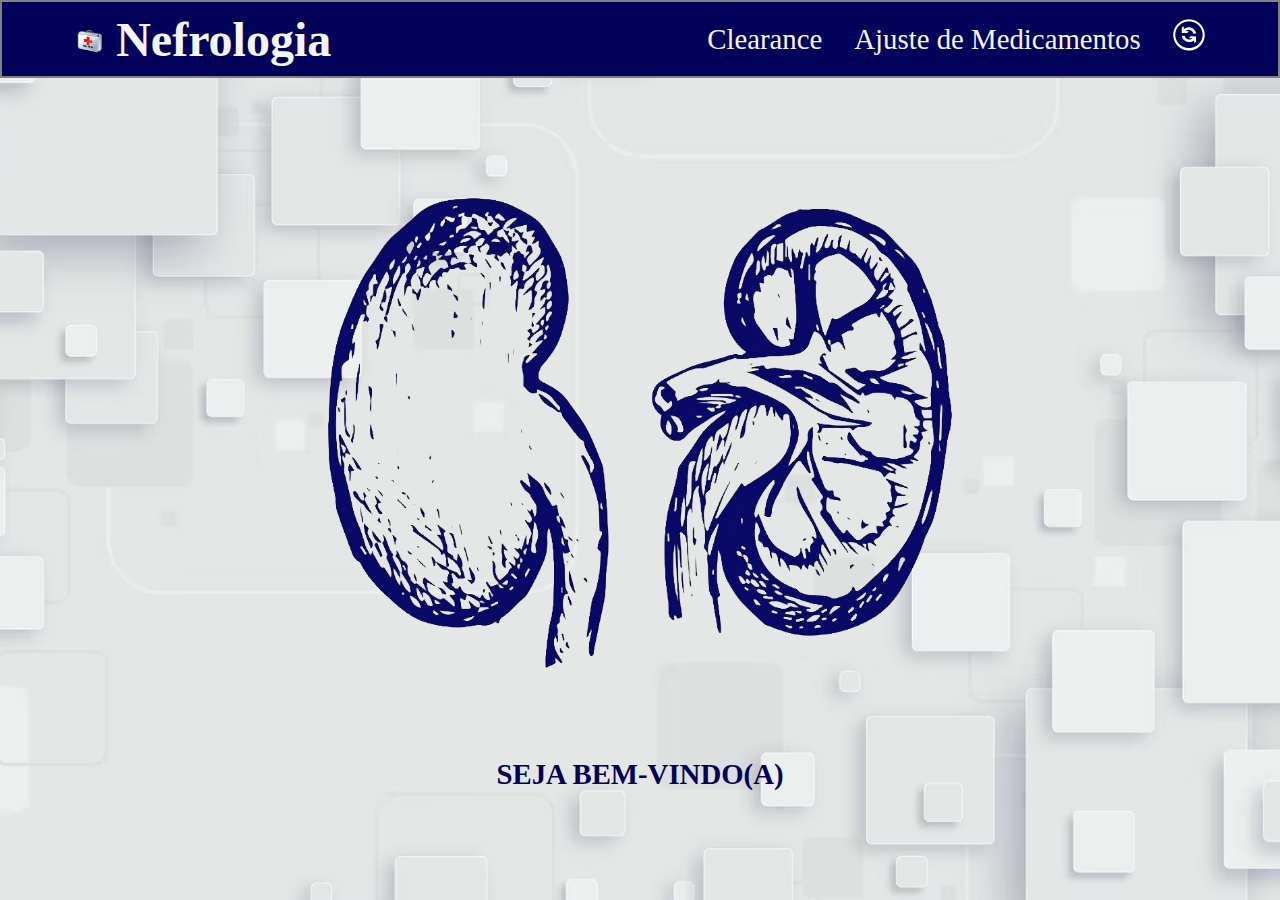
==== index.html @ 2cf63c2b "Add files via upload" ====
<!DOCTYPE html>
<html lang="pt-BR">
<head>
    <meta charset="UTF-8">
    <meta http-equiv="X-UA-Compatible" content="IE=edge">
    <meta name="viewport" content="width=device-width, initial-scale=1.0">
    <title>Nefrologia</title>
    <link rel="stylesheet" href="./assets/css/nefrologiapc.css">
    <link rel="shortcut icon" href="./assets/image/first.png" type="image/x-icon">
</head>
<body>

    <input type="checkbox" aria-label="close" id="close" class="close" role="button">
    <label for="close" class="closelabel" title="close"></label>
    <aside>
        <div class="menu">
            <h1><img style="height: 1.8rem" src="./assets/image/first.png" alt="primeiros socorros"> Nefrologia</h1> 
                        
            <nav>
                <ul onclick="getElementById('close').checked=false;">
                    <li><a href="clcr.html">Clearance</a></li>
                    <li><a href="ajuste.html">Ajuste de Medicamentos</a></li> 
                    <li><img class="res" onclick="limpar()" title="resetar a página" src="./assets/image/81144_mb_reload_icon.png" alt=""></li>
                </ul>
            </nav>
        </div>
    </aside>
    <section id="intro" class="resultado">
        <img style="width: 640px;" src="/assets/image/rim3sem.png" alt="">
        <h4>SEJA BEM-VINDO(A)</h4>
    </section>    
   
    <script src="./assets/js/main.js"></script>

 
</body>
</html>
---- assets/css/nefrologiapc.css ----
*{
    font-size: 62,5%;
    margin: 0%;
    padding: 0%;
    box-sizing: border-box;
}

html{
    scroll-behavior: smooth;
    overflow-x: hidden;
}

section{
    min-height: 100vh;
    display: flex;
    width: 100vw;
    flex-flow: column wrap;
    font-size: 1.2rem;
    align-items: center;
    padding: 0rem;
    color: darkblue;
}

#intro{
    align-items: center;
    justify-content: center;
    font-size: 2rem;
    background-image: url('/assets/image/poligonos3.avif');
    background-size: cover;
    background-position: center;
    background-repeat: no-repeat;
}

#intro h4{
    color: rgb(1, 1, 90);
}

section button{
    background-color: rgb(1, 1, 90);
    border-radius: 0.2rem;
    color: whitesmoke;
    padding: 0.2rem 0.4rem;

}

.barra{
    height: 4rem;
    width: 100%;
}

aside{
    position: fixed;
    width: 100%;
    background-color:rgb(1, 1, 90);
    min-height: 2.5rem; 
    border: solid 0.15rem gray;  
}

section h1{
    margin-top: 1rem;
}

.menu{
    display: flex;
    flex-flow: row wrap;
    justify-content: space-between;
    top: 0%;
    left: 0%;
    right: 0%;
    align-items: center;
    margin: 0 auto;
    height: auto;
    font-size: 1.5rem;
    color: whitesmoke;
    max-width: 90%;
    padding: 0.6rem 0.6rem;
}

.menu nav ul{
    list-style: none;
    display: flex;
    flex-flow: row wrap; 
    font-size: 1.8rem;  
}

.menu nav ul li img{
    margin-left: 1rem;
}

.menu nav ul li a{
    text-decoration-line: none;
    color: whitesmoke;
    display: block;
    position: relative;
    transition: all 400ms ease-in-out;
    padding: 0.2rem 1rem;
}

.menu nav ul li a::after{
    content: "";
    background-color: whitesmoke;
    width: 0%;
    height: 0rem;
    bottom: 0;
    left: 50%;
    position: absolute;
    transition: all 400ms ease-in-out;
    
}

.menu nav ul li a:hover::after{
    content: "";
    background-color: whitesmoke;
    width: 100%;
    left: 0%;
    height: 0.2rem;
    bottom: 0;
}

.res:hover{
    transform: rotate(-360deg);
    transition: 1500ms ease-in-out; 
}


#clcr{
    background-image:  
    url("https://media.istockphoto.com/photos/woman-holding-model-kidney-halves-at-body-picture-id629358512?b=1&k=20&m=629358512&s=170667a&w=0&h=KxBL87m3flShpv5EJEO1OA47SJwar_hU-H4NZLmGVSw=");
    background-size: cover;
    background-position: center;  
}

.clcr{
    display: flex;
    flex-flow: column wrap;
    justify-content: center;
    align-items: center;  
    margin-top: 4rem;  
}

.clcr h1{
    margin-bottom: 2rem;
}

.clcr1{
    display: grid;
    grid-template-columns: 1fr 1fr;
    padding: 2rem 2rem;
    gap: 5rem;
}

.clcr1 div{
    text-align-last: center;
    border: 0.2rem solid rgb(1, 1, 90);
    padding: 2rem 1rem;
    border-radius: 5%;
}

.ajuste div{
    text-align-last: center;
    border: 0rem solid rgb(1, 1, 90);
    padding: 3rem 3rem;
    border-radius: 30%;
}


.clcr1 div label, .ajuste div label{
    display: block;
}

.clcr div button{
    margin-top: 1rem;
    margin-bottom: 1rem;
    cursor: pointer;
}

.clcr input:focus{
    color: rgb(1, 1, 90);
    outline-color: rgb(1, 1, 90);    
}

.clear{
    transition: all 300ms ease-in-out;
}

.clear:hover{
    background-color: rgba(176, 196, 222, 0.507);
    border: 0.2rem solid rgba(0, 0, 139, 0.144);
    border-radius: 5%;
}

#ajuste{
    background-color: white;
    background-image: 
    url("/assets/image/Clearancedecreatinina.png");
    background-size: contain;
    background-repeat: no-repeat;
    background-position: left;  
}

.ajuste{
    display: flex;
    flex-flow: column wrap;
    justify-content: center;
    align-items: center;
    gap: 2rem;
    font-size: 1.4rem;
    margin-top: 4rem;  
}

.ajuste form{
    transition: all 300ms ease-in-out;
    border-radius: 1rem;  
    border: 0.4rem solid rgba(0, 0, 139, 0);
    padding: 2rem;

}
.ajuste form:hover{
    border: 0.4rem solid rgb(1, 1, 90);
    background-color: rgba(141, 141, 221, 0.575);
}

.ajuste h5{
    align-items: center;
    text-align: center;
}

.lado{
    display: grid;
    grid-template-columns: 320px 1fr;
    margin-top: 10rem;
}

.ajuste div{
    padding: 3rem 6rem;  
}

/*.ajuste div:hover{
    background-color: rgba(231, 162, 145, 0.507) ;     
}
*/

.ajuste label{
    padding: 0.3rem;
    margin-top: 0;
}

.ajuste input:focus{
    color: rgb(1, 1, 90);
    outline-color: rgb(1, 1, 90);
}

.ajuste button{
    margin-top: 1rem;
    cursor: pointer;
}


.form{
    display: grid;
    grid-template-columns: 1fr 1fr 1fr;
    padding: 1rem 3rem;
    gap: 2rem;
}

.form div{
    text-align-last: center;
    border: 0.2rem solid rgb(1, 1, 90);
    padding: 2rem 1rem 4rem 1rem;
    text-align: justify;
}

.form div label{
    display: block;
}


.form div:hover{
    background-color: rgba(176, 196, 222, 0.507) ;     
}

.form label{
    padding: 0.1rem;
    margin-top: 0;
}

.form input:focus{
    color: rgb(1, 1, 90);
    outline-color: rgb(1, 1, 90);
}

.form button{
     margin-top: 1rem;
     margin-bottom: 1rem;   
}

.form h3{
    margin-bottom: 2rem;
}

.form .mass h5{
    text-align:initial;  
}


.outros{
    background-image: 
    url(./image/card.JPG);
    background-size: 600px 500px;
    background-position: center;
    background-repeat: no-repeat;
    
}

#outros h3 a{
    text-decoration-line: none;
    color: rgb(1, 1, 90);
    display: block;
    position: relative;
    gap: 2rem;
    margin-top: 5rem;   
    
}

#outros h3 a::after{
    content: " ";
    background-color: rgb(1, 1, 90);
    width: 0;
    height: 0.1rem;
    bottom: 0;
    left: 50%;
    position: absolute;
    transition: all 500ms ease-in-out;
}

#outros h3 a:hover::after{
    content: " ";
    background-color: rgb(1, 1, 90);
    width: 0;
    left: 0%;
    height: 0.1rem;
    bottom: 0;
    position: absolute;   
}




.ima{  
    position: fixed;
    display: flex;
    justify-content: center;
    align-items: center;
    justify-items: center;
    width: auto;
    color: rgba(176, 30, 30, 0);
    transition: all 500ms ease-in-out; 
    bottom: 1rem;
    left: 50%;
    right: 50%;
    margin: 0 auto;
}

.imagem{
    width: 3rem;   
}


.imagem:hover{
   
    transition: all 800ms ease-in-out;
    animation: pulse 2.5s ease 0s infinite;
}

@keyframes pulse {
    0% {
        opacity: 1;
        transform: scale(1);
    }
    
    100% {
        opacity: 1;
        transform: scale(1.2);
    }
  }

.azul{
    color: rgb(1, 1, 90);
}

.lin{
    position: relative;
    margin-bottom: 0;
}

.close{
    display: none;
}

.res{
    height: 2rem;
}

@media(max-width:1366px){
    .clcr{
        margin-top: 0rem;  
        font-size: 1rem;
    }
    
    .clcr h1{
        margin-bottom: 0rem;
    }
}

.ajuste{
    margin-top: 0;
}

#ajust{
    margin-top: -2rem;
}

#intro{
    font-size: 1.8rem;
}

.campo{
    gap: 0;
    margin-top: -2rem;
}

@media(max-width: 720px){
    aside{
        bottom: 0;
        top: 0;  
        justify-content: center;   
        max-width: 100vw; 
        max-height: 100vh;   
    }
    
    #intro{
        font-size: 1.5rem;
    }
    .menu{
        gap: 2rem;
        flex-direction: column;
        justify-content: center;
        height: 90vh;
        font-size: 2.0rem;
        margin-bottom: 50rem;
    }
    .menu nav ul{
        flex-direction: column;
        align-items: center;
        
    }

    .menu nav ul li img{
        border-radius: 50%;
    }

    .res{
        height: 2.8rem;
    }

    aside{
        display: none;
        background-color: whitesmoke;   
    }

    .close{
        position: fixed;
        z-index: 2;
        top: 0;
        left: 0;  
    }

    .closelabel::after{
        content: "≡";
        position: fixed;
        z-index: 2;
        top: 2rem;
        right: 2rem;
        background-color: rgb(1, 1, 90);
        color: white;
        font-size: 5rem;
        line-height: 3rem;
        height: 3rem;
        width: 3rem;
        text-align: center;
        padding: 0.5rem;
        cursor: pointer;
    }

    .close:checked~aside{
        display: block;
    }

    .close:checked~.closelabel::after{
        content: '×';
    }

    #ajuste{
        max-width: 100vw; 
        background-image: none;
    }

    .ajuste{
        height: 100vh;
        max-width: 100%;
        font-size: 1.8rem;
        margin-top: -8rem;
    }

    form button{
        font-size: 1.0rem;
    }

    .lado{
        max-width: 100vw;
        max-height: 100vh;
        grid-template-columns: 0 1fr;
    }

    #ajust{
        max-width: 90%;
    }
}

@media(max-width: 420px) {
    .ajuste{
        max-width: 420px;
        align-items: center;
        justify-items: center;
        font-size: 1.2rem;
        margin-top: -4rem;
    }

    #ajust{
        max-width: 300px;
        margin-top: -1rem;
        font-size: 0.8rem;
    }
}

@media(max-width: 320px){
    .ajuste{
        max-width: 300px;
        align-items: center;
        justify-items: center;
        font-size: 1.0rem;
        margin-top: -4rem;
    }

    #ajust{
        max-width: 260px;
        margin-top: -1rem;
        font-size: 0.8rem;
    }

    #intro{
        font-size: 1.4rem;
    }

}
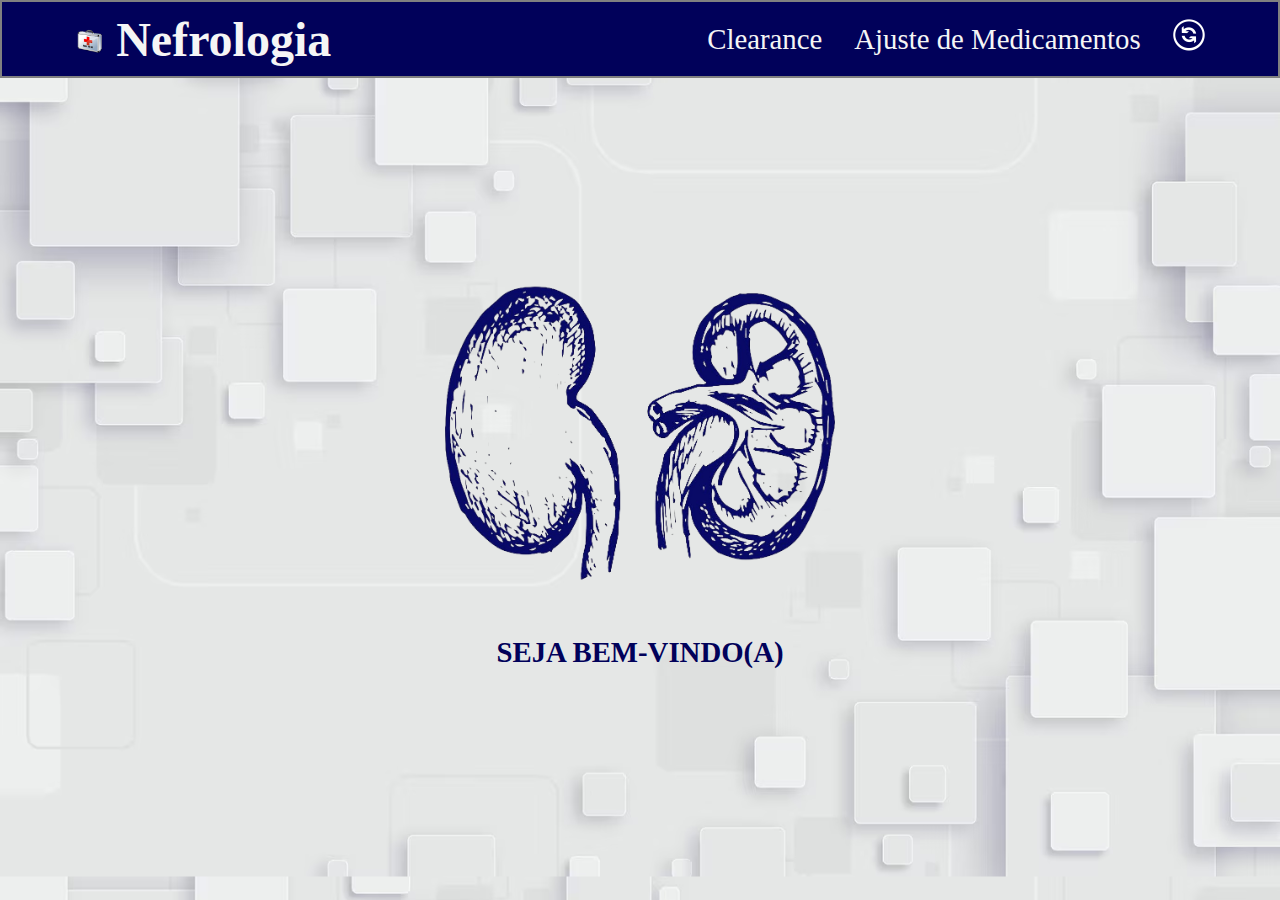
==== commit 998f9e1e: "Add files via upload" ====
--- a/index.html
+++ b/index.html
@@ -26,7 +26,7 @@
         </div>
     </aside>
     <section id="intro" class="resultado">
-        <img style="width: 640px;" src="/assets/image/rim3sem.png" alt="">
+        <img class="rimazul" src="/assets/image/rim3sem.png" alt="">
         <h4>SEJA BEM-VINDO(A)</h4>
     </section>    
    
--- a/assets/css/nefrologiapc.css
+++ b/assets/css/nefrologiapc.css
@@ -26,9 +26,9 @@
     justify-content: center;
     font-size: 2rem;
     background-image: url('/assets/image/poligonos3.avif');
-    background-size: cover;
+    background-size: contain;
     background-position: center;
-    background-repeat: no-repeat;
+    background-repeat: repeat;
 }
 
 #intro h4{
@@ -40,7 +40,10 @@
     border-radius: 0.2rem;
     color: whitesmoke;
     padding: 0.2rem 0.4rem;
-
+}
+
+.rimazul{
+    width: 640px;
 }
 
 .barra{
@@ -54,6 +57,7 @@
     background-color:rgb(1, 1, 90);
     min-height: 2.5rem; 
     border: solid 0.15rem gray;  
+    z-index: 15;
 }
 
 section h1{
@@ -125,8 +129,8 @@
 
 #clcr{
     background-image:  
-    url("https://media.istockphoto.com/photos/woman-holding-model-kidney-halves-at-body-picture-id629358512?b=1&k=20&m=629358512&s=170667a&w=0&h=KxBL87m3flShpv5EJEO1OA47SJwar_hU-H4NZLmGVSw=");
-    background-size: cover;
+    url("/assets/image/poligonos3.avif");
+    background-size: contain;
     background-position: center;  
 }
 
@@ -139,21 +143,39 @@
 }
 
 .clcr h1{
-    margin-bottom: 2rem;
+    margin-bottom: 4rem;
+    font-size: 1.8rem;
+}
+
+.clcr h4{
+    margin-top: 4rem;
+    font-size: 1.6rem;
+    text-align: center;
 }
 
 .clcr1{
     display: grid;
-    grid-template-columns: 1fr 1fr;
-    padding: 2rem 2rem;
-    gap: 5rem;
+    grid-template-columns: 1fr 180px 1fr;
+    padding: 1rem 0rem;
+    gap: 0rem;
+}
+
+.filtracaosem{
+    width: 160px;
+    height: 200px;
 }
 
 .clcr1 div{
     text-align-last: center;
     border: 0.2rem solid rgb(1, 1, 90);
-    padding: 2rem 1rem;
+    padding: 1rem 1rem;
     border-radius: 5%;
+}
+
+.clcr1 p{
+    display: flex;
+    align-items: end;
+    justify-content: center;
 }
 
 .ajuste div{
@@ -189,13 +211,14 @@
     border-radius: 5%;
 }
 
+
 #ajuste{
-    background-color: white;
+    background-color: whitesmoke;
     background-image: 
-    url("/assets/image/Clearancedecreatinina.png");
+    url("/assets/image/poligonos3.avif");
     background-size: contain;
-    background-repeat: no-repeat;
-    background-position: left;  
+    background-repeat: repeat;
+    background-position: center;  
 }
 
 .ajuste{
@@ -203,9 +226,8 @@
     flex-flow: column wrap;
     justify-content: center;
     align-items: center;
-    gap: 2rem;
+    gap: 1rem;
     font-size: 1.4rem;
-    margin-top: 4rem;  
 }
 
 .ajuste form{
@@ -227,12 +249,28 @@
 
 .lado{
     display: grid;
-    grid-template-columns: 320px 1fr;
-    margin-top: 10rem;
+    grid-template-columns: 360px 1fr;
+    margin-top: 8rem;
 }
 
 .ajuste div{
     padding: 3rem 6rem;  
+}
+
+.rimaesquerda{
+    position: absolute;
+    left: 0;
+    bottom: 0;
+    height: 96vh; 
+    width: 500px; 
+}
+
+.rimadireita{
+    position: absolute;
+    right: 0;
+    bottom: 0;
+    height: 96vh;  
+    width: 500px;
 }
 
 /*.ajuste div:hover{
@@ -342,9 +380,6 @@
     bottom: 0;
     position: absolute;   
 }
-
-
-
 
 .ima{  
     position: fixed;
@@ -410,23 +445,38 @@
     .clcr h1{
         margin-bottom: 0rem;
     }
-}
-
-.ajuste{
-    margin-top: 0;
-}
-
-#ajust{
-    margin-top: -2rem;
-}
-
-#intro{
-    font-size: 1.8rem;
-}
-
-.campo{
-    gap: 0;
-    margin-top: -2rem;
+
+    .rimazul{
+        width: 400px;
+    }
+
+    #ajust{
+      max-height: 100vh;
+    }
+
+    #ajuste h1{
+        margin-bottom: -2rem;
+    }
+
+    #intro{
+        font-size: 1.8rem;
+    }
+
+    .lado{
+        padding: 0;
+        max-height: 80vh;
+        margin-top: -4rem;
+        gap: 0;
+    }
+
+    #ajust{
+        margin-top: -2rem;
+    }
+
+    .campo{
+        gap: 0;
+        margin-top: 0rem;
+    }
 }
 
 @media(max-width: 720px){
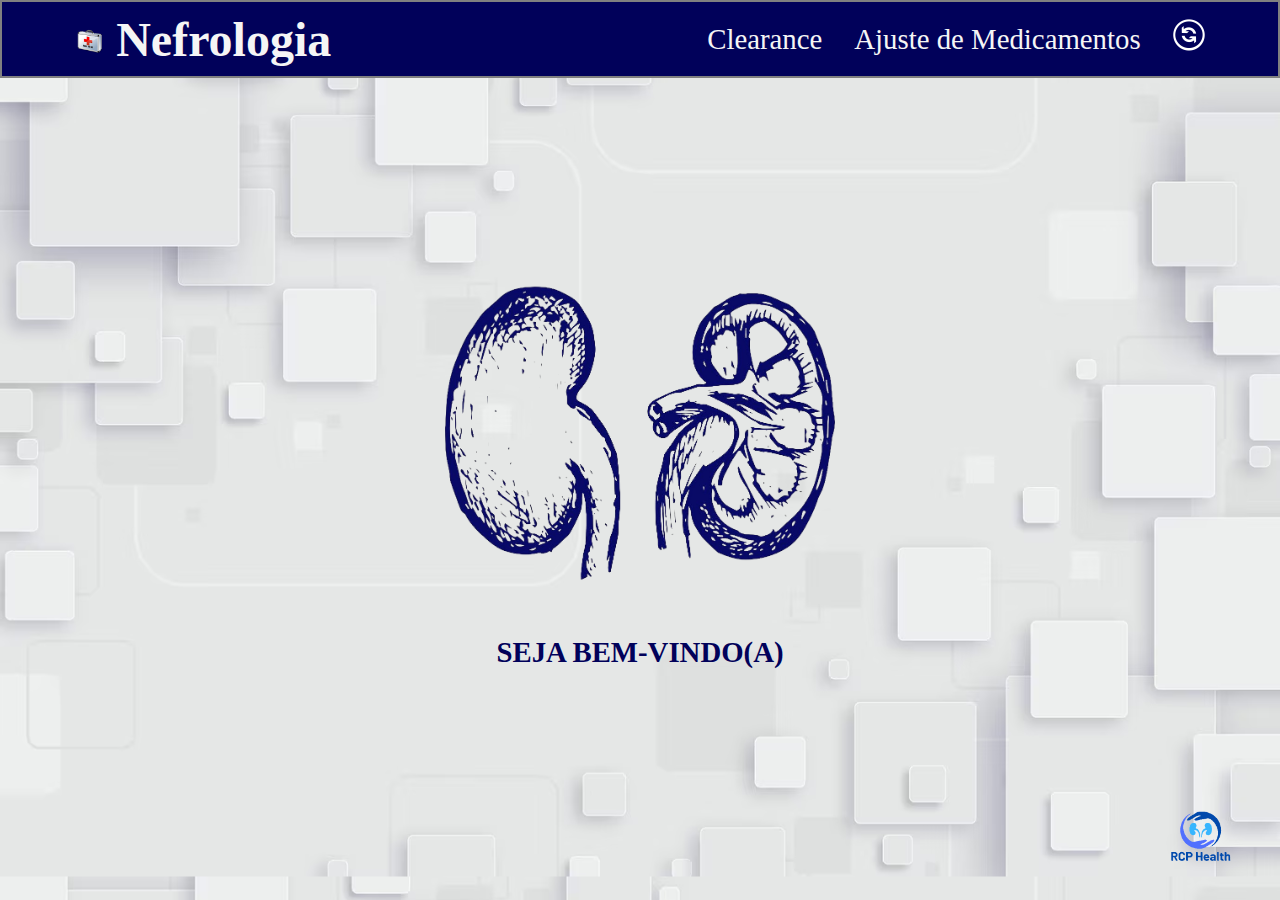
==== commit ec82c8b1: "Add files via upload" ====
--- a/index.html
+++ b/index.html
@@ -28,7 +28,8 @@
     <section id="intro" class="resultado">
         <img class="rimazul" src="/assets/image/rim3sem.png" alt="">
         <h4>SEJA BEM-VINDO(A)</h4>
-    </section>    
+    </section>  
+    <img class="rcphealth" src="/assets/image/rcphealth.png" alt="">  
    
     <script src="./assets/js/main.js"></script>
 
--- a/assets/css/nefrologiapc.css
+++ b/assets/css/nefrologiapc.css
@@ -58,6 +58,18 @@
     min-height: 2.5rem; 
     border: solid 0.15rem gray;  
     z-index: 15;
+}
+
+.rcphealth{
+    position: fixed;
+    bottom: 2rem;
+    right: 3rem;
+    width: 4rem;
+    transition: all 500ms ease-in-out;
+}
+
+.rcphealth:hover{
+    transform: scale(1.1);
 }
 
 section h1{
@@ -242,7 +254,7 @@
     background-color: rgba(141, 141, 221, 0.575);
 }
 
-.ajuste h5{
+.ajuste h4{
     align-items: center;
     text-align: center;
 }
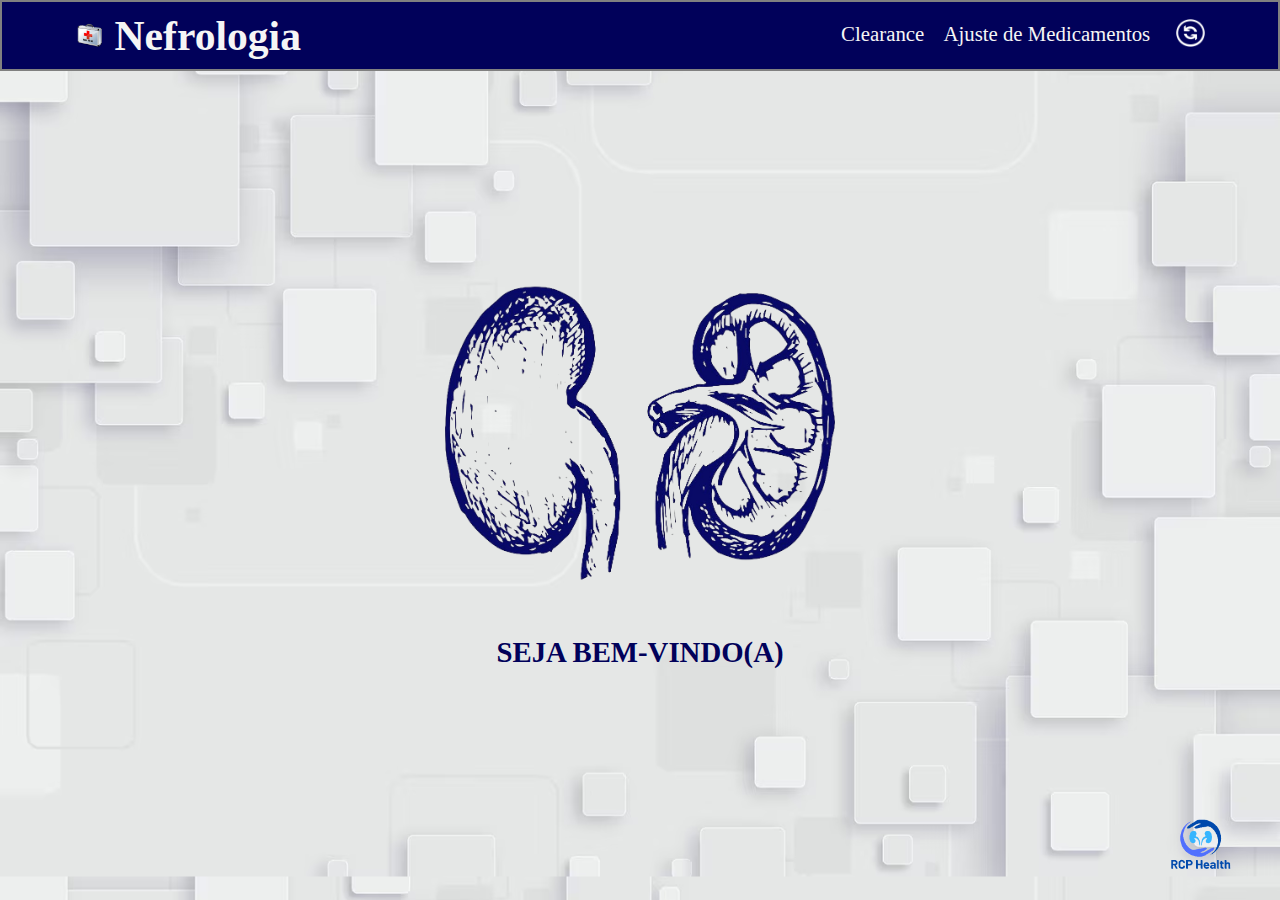
==== commit 8117ee54: "Add files via upload" ====
--- a/index.html
+++ b/index.html
@@ -20,7 +20,7 @@
                 <ul onclick="getElementById('close').checked=false;">
                     <li><a href="clcr.html">Clearance</a></li>
                     <li><a href="ajuste.html">Ajuste de Medicamentos</a></li> 
-                    <li><img class="res" onclick="limpar()" title="resetar a página" src="./assets/image/81144_mb_reload_icon.png" alt=""></li>
+                    <li class="hidden"><img class="res" onclick="limpar()" title="resetar a página" src="./assets/image/reloadbranco.png" alt=""></li>
                 </ul>
             </nav>
         </div>
--- a/assets/css/nefrologiapc.css
+++ b/assets/css/nefrologiapc.css
@@ -31,7 +31,7 @@
     background-repeat: repeat;
 }
 
-#intro h4{
+#intro h4:not(#output){
     color: rgb(1, 1, 90);
 }
 
@@ -65,7 +65,7 @@
     bottom: 2rem;
     right: 3rem;
     width: 4rem;
-    transition: all 500ms ease-in-out;
+    transition: all 700ms ease-in-out;
 }
 
 .rcphealth:hover{
@@ -165,16 +165,20 @@
     text-align: center;
 }
 
+.azul{
+    color: darkblue;
+}
+
 .clcr1{
     display: grid;
-    grid-template-columns: 1fr 180px 1fr;
+    grid-template-columns: 1fr 160px 1fr;
     padding: 1rem 0rem;
     gap: 0rem;
 }
 
 .filtracaosem{
-    width: 160px;
-    height: 200px;
+    width: 120px;
+    height: 150px;
 }
 
 .clcr1 div{
@@ -221,6 +225,14 @@
     background-color: rgba(176, 196, 222, 0.507);
     border: 0.2rem solid rgba(0, 0, 139, 0.144);
     border-radius: 5%;
+}
+
+.amarelo{
+    color: rgb(245, 182, 25);
+}
+
+.vermelho{
+    color: red;
 }
 
 
@@ -277,19 +289,6 @@
     width: 500px; 
 }
 
-.rimadireita{
-    position: absolute;
-    right: 0;
-    bottom: 0;
-    height: 96vh;  
-    width: 500px;
-}
-
-/*.ajuste div:hover{
-    background-color: rgba(231, 162, 145, 0.507) ;     
-}
-*/
-
 .ajuste label{
     padding: 0.3rem;
     margin-top: 0;
@@ -304,7 +303,6 @@
     margin-top: 1rem;
     cursor: pointer;
 }
-
 
 .form{
     display: grid;
@@ -352,85 +350,6 @@
     text-align:initial;  
 }
 
-
-.outros{
-    background-image: 
-    url(./image/card.JPG);
-    background-size: 600px 500px;
-    background-position: center;
-    background-repeat: no-repeat;
-    
-}
-
-#outros h3 a{
-    text-decoration-line: none;
-    color: rgb(1, 1, 90);
-    display: block;
-    position: relative;
-    gap: 2rem;
-    margin-top: 5rem;   
-    
-}
-
-#outros h3 a::after{
-    content: " ";
-    background-color: rgb(1, 1, 90);
-    width: 0;
-    height: 0.1rem;
-    bottom: 0;
-    left: 50%;
-    position: absolute;
-    transition: all 500ms ease-in-out;
-}
-
-#outros h3 a:hover::after{
-    content: " ";
-    background-color: rgb(1, 1, 90);
-    width: 0;
-    left: 0%;
-    height: 0.1rem;
-    bottom: 0;
-    position: absolute;   
-}
-
-.ima{  
-    position: fixed;
-    display: flex;
-    justify-content: center;
-    align-items: center;
-    justify-items: center;
-    width: auto;
-    color: rgba(176, 30, 30, 0);
-    transition: all 500ms ease-in-out; 
-    bottom: 1rem;
-    left: 50%;
-    right: 50%;
-    margin: 0 auto;
-}
-
-.imagem{
-    width: 3rem;   
-}
-
-
-.imagem:hover{
-   
-    transition: all 800ms ease-in-out;
-    animation: pulse 2.5s ease 0s infinite;
-}
-
-@keyframes pulse {
-    0% {
-        opacity: 1;
-        transform: scale(1);
-    }
-    
-    100% {
-        opacity: 1;
-        transform: scale(1.2);
-    }
-  }
-
 .azul{
     color: rgb(1, 1, 90);
 }
@@ -449,13 +368,50 @@
 }
 
 @media(max-width:1366px){
+
+    .rcphealth{
+        bottom: 1.5rem;
+    }
+
+    aside{
+        min-height: 2rem;
+    }
+
+    .menu{
+        font-size: 1.3rem;
+        padding: 0.6rem 0.6rem;
+    }
+    
+    .menu nav ul{
+        font-size: 1.3rem;  
+    }
+
+    .menu nav ul li a{
+        padding: 0.2rem 0.6rem;
+    }
+
     .clcr{
         margin-top: 0rem;  
         font-size: 1rem;
     }
     
     .clcr h1{
-        margin-bottom: 0rem;
+        margin-bottom: 2rem;
+        font-size: 1.4rem;
+    }
+    
+    .clcr h4{
+        margin-top: 3rem;
+        font-size: 1.2rem;
+    }
+    
+    .clcr1{
+        grid-template-columns: 1fr 120px 1fr;
+    }
+
+    .filtracaosem{
+        width: 80px;
+        height: 100px;
     }
 
     .rimazul{
@@ -477,8 +433,18 @@
     .lado{
         padding: 0;
         max-height: 80vh;
-        margin-top: -4rem;
+        margin-top: 0rem;
         gap: 0;
+    }
+
+    .rimaesquerda{
+        width: 360px;
+    }
+
+    .ajuste{
+        margin-right: 8rem; 
+        margin-top: 3rem;
+        font-size: 1.2rem;       
     }
 
     #ajust{
@@ -489,40 +455,78 @@
         gap: 0;
         margin-top: 0rem;
     }
+
+    .res{
+        height: 1.8rem;
+    }
 }
 
 @media(max-width: 720px){
+
     aside{
-        bottom: 0;
-        top: 0;  
+        bottom: 1.5rem;
+        top: 1.5rem;
+        left: 0.8rem;  
         justify-content: center;   
         max-width: 100vw; 
         max-height: 100vh;   
     }
+
+    .rcphealth{
+        bottom: 1.5rem;
+        right: 1.5rem;
+    }
     
     #intro{
         font-size: 1.5rem;
-    }
+        height: 100vh;
+        overflow: hidden;
+    }
+
+    .rimazul{
+        width: 80vw;
+    }
+
     .menu{
         gap: 2rem;
         flex-direction: column;
         justify-content: center;
         height: 90vh;
-        font-size: 2.0rem;
+        font-size: 1.5rem;
         margin-bottom: 50rem;
     }
     .menu nav ul{
         flex-direction: column;
         align-items: center;
-        
+    }
+
+    .menu h1 img{
+        display: none;
+    }
+
+    .menu nav ul li{
+        padding: 1.4rem 0;
+        font-weight: 500;
+        font-size: 1.5rem;
     }
 
     .menu nav ul li img{
         border-radius: 50%;
     }
 
+    .hidden{
+        background-image: url('/assets/image/reloadazul.png');
+        background-size: contain;
+        background-repeat: no-repeat;
+        background-position: center;
+        height: 1.8rem;
+        width: 1.8rem;
+
+    }
+
     .res{
-        height: 2.8rem;
+        height: 0rem;
+        
     }
 
     aside{
@@ -541,14 +545,14 @@
         content: "≡";
         position: fixed;
         z-index: 2;
-        top: 2rem;
-        right: 2rem;
+        top: 1.5rem;
+        right: 1.5rem;
         background-color: rgb(1, 1, 90);
         color: white;
-        font-size: 5rem;
-        line-height: 3rem;
-        height: 3rem;
-        width: 3rem;
+        font-size: 4rem;
+        line-height: 2.2rem;
+        height: 2.2rem;
+        width: 2.2rem;
         text-align: center;
         padding: 0.5rem;
         cursor: pointer;
@@ -556,6 +560,21 @@
 
     .close:checked~aside{
         display: block;
+        width: 320px;
+        height: 360px;
+        background-color: whitesmoke;
+        border: solid 0.2rem rgb(1, 1, 90);
+        
+    }
+
+    .close:checked~aside .menu{
+        width: 320px;
+        height: 352px;
+    }
+
+    .close:checked~aside .menu, .close:checked~aside .menu li a {
+        background-color: whitesmoke;
+        color: rgb(1, 1, 90);
     }
 
     .close:checked~.closelabel::after{
@@ -588,6 +607,12 @@
         max-width: 90%;
     }
 }
+
+
+
+
+
+
 
 @media(max-width: 420px) {
     .ajuste{
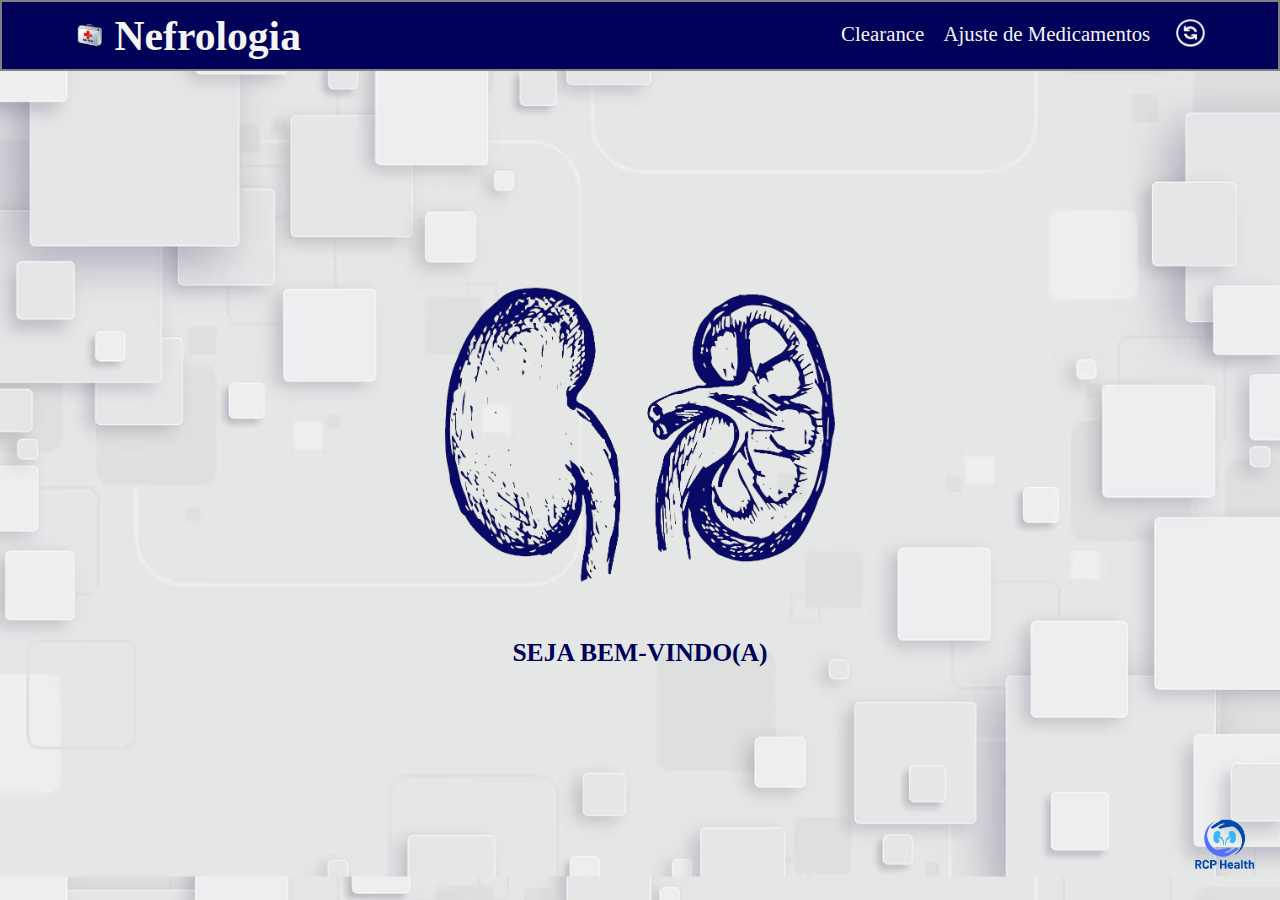
==== commit 3942d7b9: "Add files via upload" ====
--- a/index.html
+++ b/index.html
@@ -29,7 +29,7 @@
         <img class="rimazul" src="/assets/image/rim3sem.png" alt="">
         <h4>SEJA BEM-VINDO(A)</h4>
     </section>  
-    <img class="rcphealth" src="/assets/image/rcphealth.png" alt="">  
+    <img onclick="site()" title="site" class="rcphealth" src="/assets/image/rcphealth.png" alt="">  
    
     <script src="./assets/js/main.js"></script>
 
--- a/assets/css/nefrologiapc.css
+++ b/assets/css/nefrologiapc.css
@@ -57,7 +57,7 @@
     background-color:rgb(1, 1, 90);
     min-height: 2.5rem; 
     border: solid 0.15rem gray;  
-    z-index: 15;
+    z-index: 4;
 }
 
 .rcphealth{
@@ -66,6 +66,7 @@
     right: 3rem;
     width: 4rem;
     transition: all 700ms ease-in-out;
+    cursor: pointer;
 }
 
 .rcphealth:hover{
@@ -113,10 +114,10 @@
 }
 
 .menu nav ul li a::after{
-    content: "";
+    content: " ";
     background-color: whitesmoke;
     width: 0%;
-    height: 0rem;
+    height: 0.2rem;
     bottom: 0;
     left: 50%;
     position: absolute;
@@ -125,12 +126,13 @@
 }
 
 .menu nav ul li a:hover::after{
-    content: "";
+    content: " ";
     background-color: whitesmoke;
     width: 100%;
     left: 0%;
     height: 0.2rem;
     bottom: 0;
+    position: absolute;
 }
 
 .res:hover{
@@ -222,8 +224,8 @@
 }
 
 .clear:hover{
-    background-color: rgba(176, 196, 222, 0.507);
-    border: 0.2rem solid rgba(0, 0, 139, 0.144);
+    background-color: rgba(141, 141, 221, 0.575);
+    border: 0.2rem solid rgba(0, 0, 139, 0.509);
     border-radius: 5%;
 }
 
@@ -367,6 +369,66 @@
     height: 2rem;
 }
 
+@media(max-width:1600px){
+    .rimazul{
+        width: 500px;
+    }
+
+    #intro h4{
+        font-size: 1.6rem;
+    }
+
+    .clcr{
+        margin-top: 2.8rem;  
+        font-size: 1.2rem;
+    }
+
+    .clcr1{
+        grid-template-columns: 1fr 140px 1fr;
+    }
+    
+    .clcr h1{
+        margin-bottom: 2.2rem;
+        font-size: 1.8rem;
+    }
+    
+    .clcr h4{
+        margin-top: 2.4rem;
+        font-size: 0.8rem;
+    }
+
+    .filtracaosem{
+        width: 100px;
+        height: 120px;
+    }
+  
+      #ajuste h1{
+          margin-bottom: 0rem;
+      }
+
+  
+      .lado{
+          padding: 0;
+          max-height: 80vh;
+          margin-top: 1rem;
+      }
+  
+      .rimaesquerda{
+          width: 400px;
+      }
+  
+      .ajuste{
+          margin-right: 8rem; 
+          margin-top: 3rem;
+          font-size: 1.4rem;       
+      }
+
+      .rcphealth{
+        right: 1.5rem;
+        bottom: 1.5rem;
+    }
+}
+
 @media(max-width:1366px){
 
     .rcphealth{
@@ -396,22 +458,25 @@
     }
     
     .clcr h1{
-        margin-bottom: 2rem;
-        font-size: 1.4rem;
+        margin-bottom: 0.8rem;
+        font-size: 1.2rem;
+    }
+
+    #clcr h4{
+        font-size: 1.1rem;
     }
     
     .clcr h4{
-        margin-top: 3rem;
-        font-size: 1.2rem;
+        margin-top: 1rem;
     }
     
     .clcr1{
-        grid-template-columns: 1fr 120px 1fr;
+        grid-template-columns: 1fr 100px 1fr;
     }
 
     .filtracaosem{
-        width: 80px;
-        height: 100px;
+        width: 70px;
+        height: 90px;
     }
 
     .rimazul{
@@ -423,7 +488,12 @@
     }
 
     #ajuste h1{
+        font-size: 1.2rem;
         margin-bottom: -2rem;
+    }
+
+    #ajuste h4{
+        font-size: 1.1rem;
     }
 
     #intro{
@@ -433,7 +503,7 @@
     .lado{
         padding: 0;
         max-height: 80vh;
-        margin-top: 0rem;
+        margin-top: -2rem;
         gap: 0;
     }
 
@@ -463,24 +533,35 @@
 
 @media(max-width: 720px){
 
+    .barra{
+        display: none;
+    }
+
     aside{
         bottom: 1.5rem;
         top: 1.5rem;
-        left: 0.8rem;  
+        left: 0.5rem; 
+        margin: 0 auto;
+        right: 0.5rem; 
+        align-items: center;
         justify-content: center;   
         max-width: 100vw; 
-        max-height: 100vh;   
+        max-height: 90vh;
+        border-bottom-left-radius: 1rem;
+        border-bottom-right-radius: 1rem;  
+        border-top-left-radius: 1rem; 
     }
 
     .rcphealth{
-        bottom: 1.5rem;
-        right: 1.5rem;
+        bottom: 0.5rem;
+        right: 1.2rem;
+        width: 3rem;
     }
     
     #intro{
         font-size: 1.5rem;
         height: 100vh;
-        overflow: hidden;
+        overflow: hidden;  
     }
 
     .rimazul{
@@ -488,7 +569,7 @@
     }
 
     .menu{
-        gap: 2rem;
+        gap: 1rem;
         flex-direction: column;
         justify-content: center;
         height: 90vh;
@@ -505,9 +586,9 @@
     }
 
     .menu nav ul li{
-        padding: 1.4rem 0;
-        font-weight: 500;
-        font-size: 1.5rem;
+        padding: 1rem 0;
+        font-weight: 600;
+        font-size: 1.4rem;
     }
 
     .menu nav ul li img{
@@ -518,15 +599,19 @@
         background-image: url('/assets/image/reloadazul.png');
         background-size: contain;
         background-repeat: no-repeat;
-        background-position: center;
-        height: 1.8rem;
-        width: 1.8rem;
-
+        background-position: center center;
+        height: 2rem;
+        width: 2rem;
+        margin-top: 1.2rem;
+        display: flex;
+        align-items: center;
+        justify-content: center;
+        
     }
 
     .res{
-        height: 0rem;
-        
+        height: 0.5rem; 
+        padding: 1rem; 
     }
 
     aside{
@@ -536,7 +621,7 @@
 
     .close{
         position: fixed;
-        z-index: 2;
+        z-index: 5;
         top: 0;
         left: 0;  
     }
@@ -544,31 +629,30 @@
     .closelabel::after{
         content: "≡";
         position: fixed;
-        z-index: 2;
+        z-index: 5;
         top: 1.5rem;
         right: 1.5rem;
         background-color: rgb(1, 1, 90);
         color: white;
-        font-size: 4rem;
-        line-height: 2.2rem;
+        font-size: 3.2rem;
+        line-height: 2.1rem;
         height: 2.2rem;
-        width: 2.2rem;
+        width: 2rem;
         text-align: center;
-        padding: 0.5rem;
+        padding: 0.2rem;
         cursor: pointer;
     }
 
     .close:checked~aside{
         display: block;
-        width: 320px;
-        height: 360px;
+        width: 90vw;
+        height: 400px;
         background-color: whitesmoke;
-        border: solid 0.2rem rgb(1, 1, 90);
-        
+        border: solid 0.2rem rgb(1, 1, 90);  
     }
 
     .close:checked~aside .menu{
-        width: 320px;
+        width: 90vw;
         height: 352px;
     }
 
@@ -581,72 +665,74 @@
         content: '×';
     }
 
-    #ajuste{
-        max-width: 100vw; 
-        background-image: none;
+    .rimaesquerda{
+        display: none;
     }
 
     .ajuste{
-        height: 100vh;
-        max-width: 100%;
-        font-size: 1.8rem;
-        margin-top: -8rem;
-    }
-
-    form button{
-        font-size: 1.0rem;
+        align-items: center;
+        align-content: center;
+        justify-items: center;
+        display: flex;
+        flex-direction: column;
+        height: 80vh;
+        width: 100vw;
+        font-size: 1.2rem;
+    }
+
+    .ajuste button{
+        font-size: 0.6rem;
+    }
+
+    .ajuste h4{
+        font-size: 0.6rem;
+    }
+
+    .ajuste form label{ 
+        font-size: 0.8rem;
+    }
+
+    .ajuste form button{
+        padding: 0.3rem;
     }
 
     .lado{
-        max-width: 100vw;
-        max-height: 100vh;
-        grid-template-columns: 0 1fr;
-    }
-
-    #ajust{
-        max-width: 90%;
-    }
-}
-
-
-
-
-
-
-
-@media(max-width: 420px) {
-    .ajuste{
-        max-width: 420px;
         align-items: center;
         justify-items: center;
-        font-size: 1.2rem;
-        margin-top: -4rem;
-    }
-
-    #ajust{
-        max-width: 300px;
-        margin-top: -1rem;
+        display: flex;
+        flex-flow: column wrap;
+        height: 100vh;
+        width: 100vw;
+        max-width: 420px;
+        margin-top: 2rem;      
+    }
+
+    .clcr h1{
+        margin-top: 3rem;
+        margin-bottom: 0rem;
+    }
+
+    .clcr h3{
+        font-size: 1rem;
+    }
+
+    #clcr h4{
+        font-size: 1.1rem;
+        margin-top: 0rem;
+    }
+
+    .clcr label, .clcr input, .clcr button{
         font-size: 0.8rem;
     }
-}
-
-@media(max-width: 320px){
-    .ajuste{
-        max-width: 300px;
-        align-items: center;
-        justify-items: center;
-        font-size: 1.0rem;
-        margin-top: -4rem;
-    }
-
-    #ajust{
-        max-width: 260px;
-        margin-top: -1rem;
-        font-size: 0.8rem;
-    }
-
-    #intro{
-        font-size: 1.4rem;
-    }
-
-}
+
+    .clcr1{
+        display: flex;
+        flex-direction: column;
+        gap: 0.3rem;
+    }
+
+    .clcr1 img{
+        width: 0rem;
+        height: 0rem;
+    }
+}
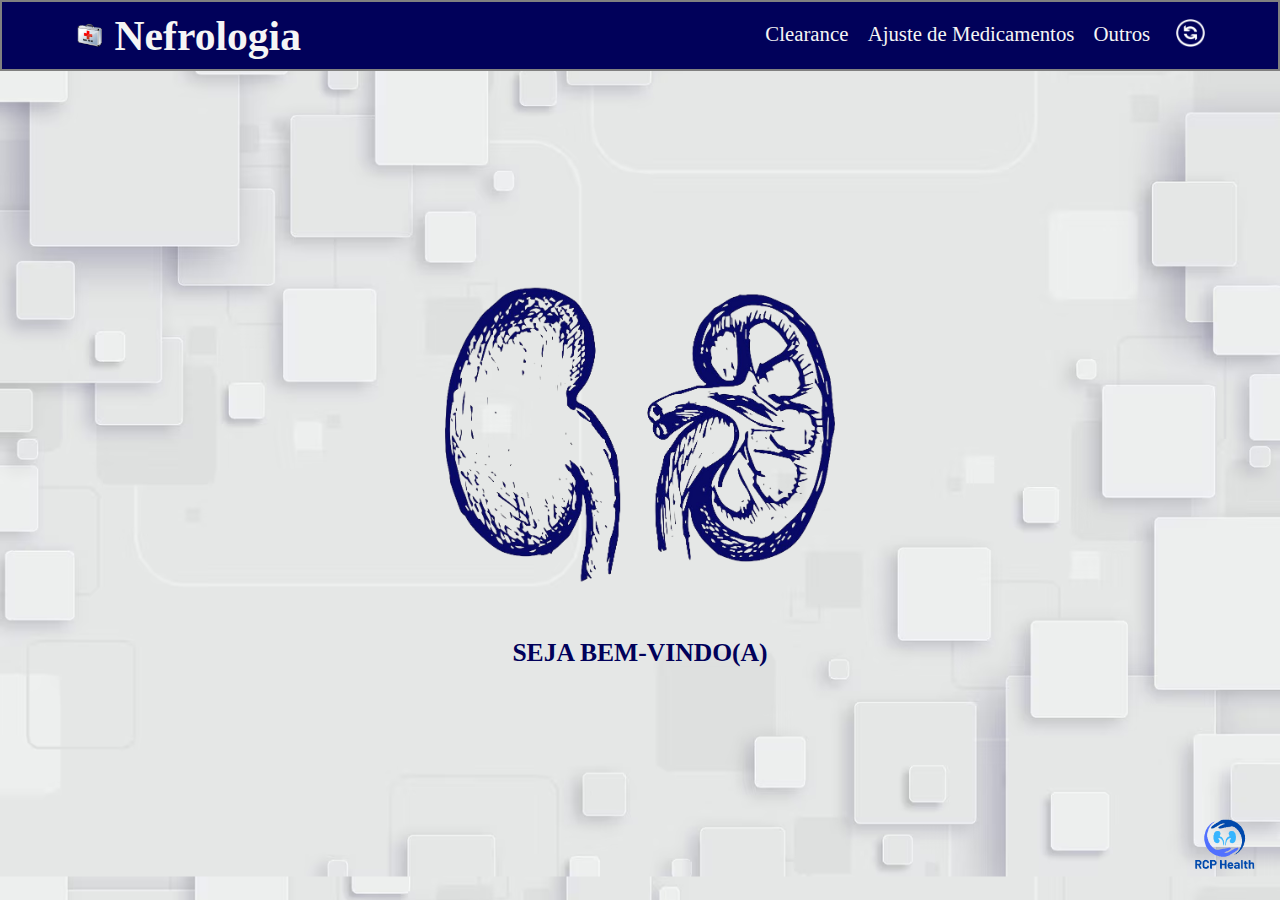
==== commit 68377040: "Add files via upload" ====
--- a/index.html
+++ b/index.html
@@ -19,7 +19,8 @@
             <nav>
                 <ul onclick="getElementById('close').checked=false;">
                     <li><a href="clcr.html">Clearance</a></li>
-                    <li><a href="ajuste.html">Ajuste de Medicamentos</a></li> 
+                    <li><a href="ajuste.html">Ajuste de Medicamentos</a></li>
+                    <li><a href="outros.html">Outros</a></li>
                     <li class="hidden"><img class="res" onclick="limpar()" title="resetar a página" src="./assets/image/reloadbranco.png" alt=""></li>
                 </ul>
             </nav>
@@ -32,6 +33,8 @@
     <img onclick="site()" title="site" class="rcphealth" src="/assets/image/rcphealth.png" alt="">  
    
     <script src="./assets/js/main.js"></script>
+    <script src="/assets/js/terapias.js"></script>
+    <script src="./assets/js/formulas.js"></script>
 
  
 </body>
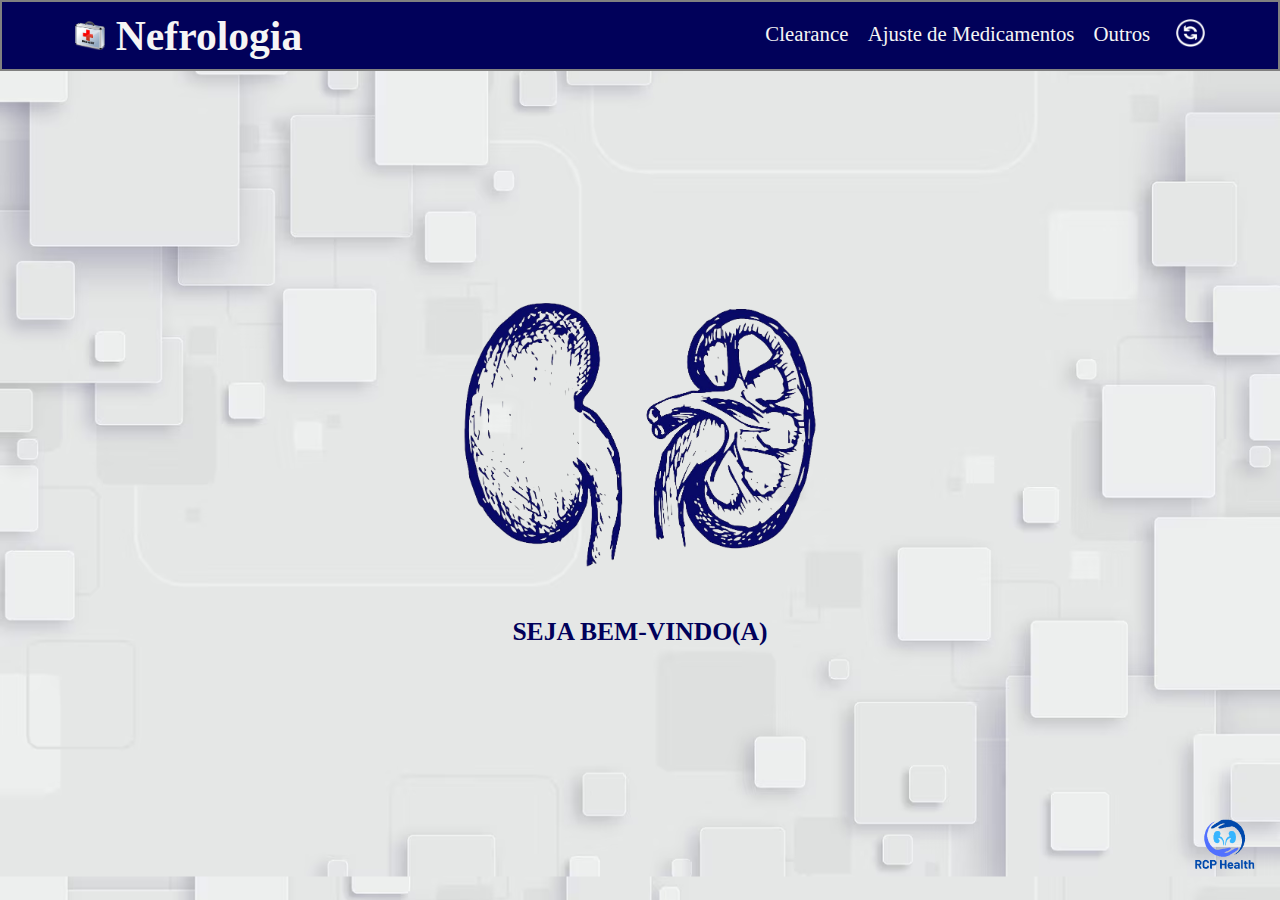
==== commit 90cdeaab: "Add files via upload" ====
--- a/index.html
+++ b/index.html
@@ -14,7 +14,7 @@
     <label for="close" class="closelabel" title="close"></label>
     <aside>
         <div class="menu">
-            <h1><img style="height: 1.8rem" src="./assets/image/first.png" alt="primeiros socorros"> Nefrologia</h1> 
+            <h1 onclick="limpar()" style="cursor: pointer" title="página inicial"><img style="height: 1.8rem" src="./assets/image/first.png" alt="primeiros socorros"> Nefrologia</h1> 
                         
             <nav>
                 <ul onclick="getElementById('close').checked=false;">
--- a/assets/css/nefrologiapc.css
+++ b/assets/css/nefrologiapc.css
@@ -15,7 +15,7 @@
     display: flex;
     width: 100vw;
     flex-flow: column wrap;
-    font-size: 1.2rem;
+    font-size: 1.6rem;
     align-items: center;
     padding: 0rem;
     color: darkblue;
@@ -43,7 +43,7 @@
 }
 
 .rimazul{
-    width: 640px;
+    width: 600px;
 }
 
 .barra{
@@ -285,10 +285,11 @@
 
 .rimaesquerda{
     position: absolute;
-    left: 0;
-    bottom: 0;
-    height: 96vh; 
-    width: 500px; 
+    left: 10rem;
+    bottom: 150px;
+    height: 250px; 
+    width: 300px; 
+    border-radius: 50%;
 }
 
 .ajuste label{
@@ -369,9 +370,227 @@
     height: 2rem;
 }
 
+.caixas{
+    display: flex;
+    flex-flow: column wrap;
+    width: 300px;
+    height: 400px;
+}
+
+.caixas input{
+    display: flex;
+}
+
+#formula{
+    background-size: contain;
+    background-position: center;  
+}
+
+.formula{
+    display: flex;
+    flex-flow: column wrap;
+    justify-content: center;
+    align-items: center;  
+    justify-items: center;
+    padding: 1rem;
+    gap: 1rem;
+    font-size: 1.8rem;
+}
+
+.formula select{
+    font-size: 1.2rem;
+    color: darkblue;
+    border-radius: 0.5rem;
+}
+
+
+.formula h4{
+    font-size: 1.6rem;
+    padding: 1rem;
+    display: flex;
+    justify-content: center;
+    align-items: center;
+    text-align: center;
+}
+
+
+#resultadoformula h5{
+    font-size: 1.4rem;
+}
+
+
+.formula div .dentro{
+    display: flex;
+    flex-flow: column wrap;
+    justify-content: center;
+    align-items: center;  
+    transition: all 300ms ease-in-out;
+    padding: 1rem;
+    border-radius: 1rem;  
+    border: 0.4rem solid rgba(0, 0, 139, 0);
+    padding: 1rem 1rem;  
+    gap: 0.3rem; 
+    text-align: center;
+} 
+
+.dentro div{
+    text-align: center;
+    font-size: 1.0rem;
+}
+
+.dentro div label{
+    font-size: 1.4rem;
+}
+
+.dentro input{
+    text-align-last: center;
+}
+
+.dabs{
+    display: grid;
+    grid-template-columns: 1fr 1fr 1fr;
+}
+
+.formula div .dentro:hover{
+    border: 0.4rem solid rgb(1, 1, 90);
+    background-color: rgba(141, 141, 221, 0.575);
+}
+
+.formula input:focus{
+    color: rgb(1, 1, 90);
+    outline-color: rgb(1, 1, 90);
+}
+
+.formula button{
+     margin-top: 1rem;
+     margin-bottom: 1rem;   
+}
+
+.formula button:hover{
+    cursor: pointer;
+}
+
+#calculator{
+    width: 280px;
+    background-image: linear-gradient(#b7b7b7, #9c9c9c);
+    padding: 30px 20px;
+    border-radius: 5px;
+    box-shadow: 0 0 10px rgba(0,0,0,.8);
+    margin: 0 auto;
+    display: grid;
+    grid-template-columns: repeat(4, 0.9fr);
+    grid-gap: 5px;
+    grid-template-rows: auto repeat(5, 40px);
+}
+    
+#calculator button{
+    display: flex;
+    padding: 1rem;
+    background-color: whitesmoke;
+    border-color:#9c9c9c;
+    color: darkblue;
+    font-weight: 600;
+    font-size: 1rem;
+    justify-content: center;
+    align-items: center;
+    border-radius: 0.4rem;
+}
+
+#display{
+    padding: 10px;
+    font-size: 1.2em;
+    text-align: right;
+    background-image: linear-gradient(#c5c5c5, #e0e0e0);
+    box-shadow: inset 3px 2px 0 white;
+    margin-bottom: 15px;
+    grid-column: 1 / -1;
+}
+
+.mais{
+    background-color: #adadad;
+    grid-row: 5 / 7;
+    grid-column: 4 / 5; 
+}
+
+.zero{
+    background-color: #adadad;
+    grid-column: 1 / 3;
+}
+
+.hiponatremia{
+    height: 70vh;
+    width: 50vw;
+    margin-top: -2rem;
+    margin-bottom: -3rem;
+}
+
+#glasgow{
+    display: grid;
+    grid-template-columns: 1fr 1fr 1fr;
+}
+
+.glasgow{
+    padding: 1rem;
+    font-size: 1.2rem;
+    display: block;
+    border-radius: 1rem;  
+    border: 0.4rem solid rgba(0, 0, 139, 0);
+    margin: 0 auto;
+}
+
+.glasgow input{
+    padding: 1rem;   
+}
+
+.glasgow:hover{
+    border: 0.4rem solid rgb(1, 1, 90);
+    background-color: rgba(141, 141, 221, 0.575);
+}
+
+.hipercalemia, .hipocalemia{
+    max-width: 95vw;
+    justify-items: center;
+    align-items: center;
+    font-size: 1.2rem;
+    margin-top: -2rem;
+    height: auto;
+}
+
+.cvvhdf{
+    background-image: url('/assets/image/cvvhdf.jpeg');
+    min-width: 320px;
+    max-height: 90vh;
+}
+
+
+.hipercalemia ul li{
+    list-style-type: disc;
+    margin-left: 1rem;
+}
+
+.hipercalemia ol li, .hipocalemia ol li{
+    margin-left: 1rem;
+}
+
+.hipocalemia li, .hipercalemia li{   
+    margin-bottom: 0.5rem;
+}
+
+.hipocalemia ul li{
+    list-style-type: disc;
+    margin-left: 1rem;
+}
+
+.clcrrn{
+    max-width: 720px;
+}
+
+
+
+
 @media(max-width:1600px){
     .rimazul{
-        width: 500px;
+        width: 480px;
     }
 
     #intro h4{
@@ -480,7 +699,7 @@
     }
 
     .rimazul{
-        width: 400px;
+        width: 360px;
     }
 
     #ajust{
@@ -528,6 +747,51 @@
 
     .res{
         height: 1.8rem;
+    }
+
+    .formula{
+        padding: 0.5rem;
+        gap: 0.4rem;
+        font-size: 1.1rem;
+        margin-top: -1rem;
+    }
+    
+    .formula select{
+        font-size: 1.0rem;
+        margin-top: -1rem;
+    }
+     
+    .formula h4{
+        font-size: 1.0rem;
+        padding: 0.8rem;
+    }
+    
+    .formula div .dentro{
+        padding: 1rem 1rem;  
+        gap: 0.2rem; 
+    } 
+    
+    .dentro div{
+        font-size: 1.0rem;
+    }
+    
+    .dentro div label{
+        font-size: 1.0rem;
+    }
+    
+    .formula button{
+         margin-top: 0.5rem;
+         margin-bottom: 0.5rem;   
+    }
+
+    .hipocalemia, .hipercalemia{
+        font-size: 1rem;
+    }
+
+
+    .clcrrn{
+        max-width: 500px;
+        height: 220px;
     }
 }
 
@@ -735,4 +999,25 @@
         width: 0rem;
         height: 0rem;
     }
-}
+
+    h1{
+        font-size: 1.2rem;
+    }
+   
+    .glasgow{
+        padding: 0.8rem;
+        font-size: 1.0rem;
+     }
+     
+     .hipercalemia, .hipocalemia{
+        font-size: 0.8rem;   
+    }
+
+    .clcrrn{
+        max-width: 340px;
+        margin-left: -2rem;
+        height: 300px;
+    }
+ 
+   
+}
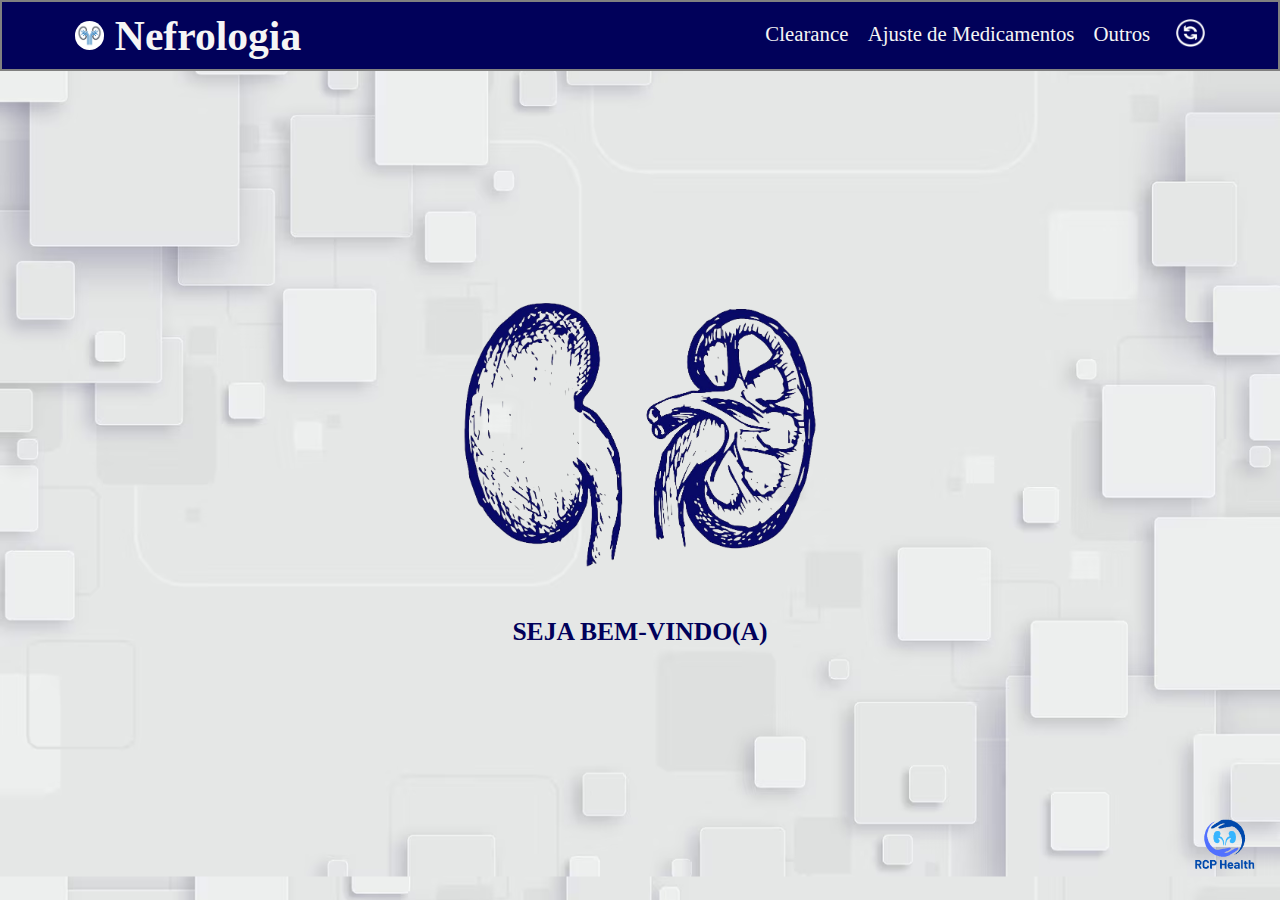
==== commit b9595a2e: "Add files via upload" ====
--- a/index.html
+++ b/index.html
@@ -14,7 +14,7 @@
     <label for="close" class="closelabel" title="close"></label>
     <aside>
         <div class="menu">
-            <h1 onclick="limpar()" style="cursor: pointer" title="página inicial"><img style="height: 1.8rem" src="./assets/image/first.png" alt="primeiros socorros"> Nefrologia</h1> 
+            <h1 onclick="limpar()" style="cursor: pointer" title="página inicial"><img style="height: 1.8rem; border-radius: 50%" src="./assets/image/RIM1.jpg" alt="primeiros socorros"> Nefrologia</h1> 
                         
             <nav>
                 <ul onclick="getElementById('close').checked=false;">
--- a/assets/css/nefrologiapc.css
+++ b/assets/css/nefrologiapc.css
@@ -275,7 +275,7 @@
 
 .lado{
     display: grid;
-    grid-template-columns: 360px 1fr;
+    grid-template-columns: 1fr 1fr;
     margin-top: 8rem;
 }
 
@@ -285,11 +285,11 @@
 
 .rimaesquerda{
     position: absolute;
-    left: 10rem;
-    bottom: 150px;
-    height: 250px; 
-    width: 300px; 
-    border-radius: 50%;
+    left: 0.2rem;
+    bottom: 120px;
+    height: 450px; 
+    width: 450px; 
+    border-radius: 10%;
 }
 
 .ajuste label{
@@ -554,6 +554,21 @@
     font-size: 1.2rem;
     margin-top: -2rem;
     height: auto;
+}
+
+.risco{
+    max-width: 60vw;
+    text-align: center;
+    justify-items: center;
+    align-items: center;
+    font-size: 1.4rem;
+    margin-top: -2rem;
+    height: auto;
+}
+
+.risco p{
+    margin-top: 1rem;
+    text-align: justify;
 }
 
 .cvvhdf{
